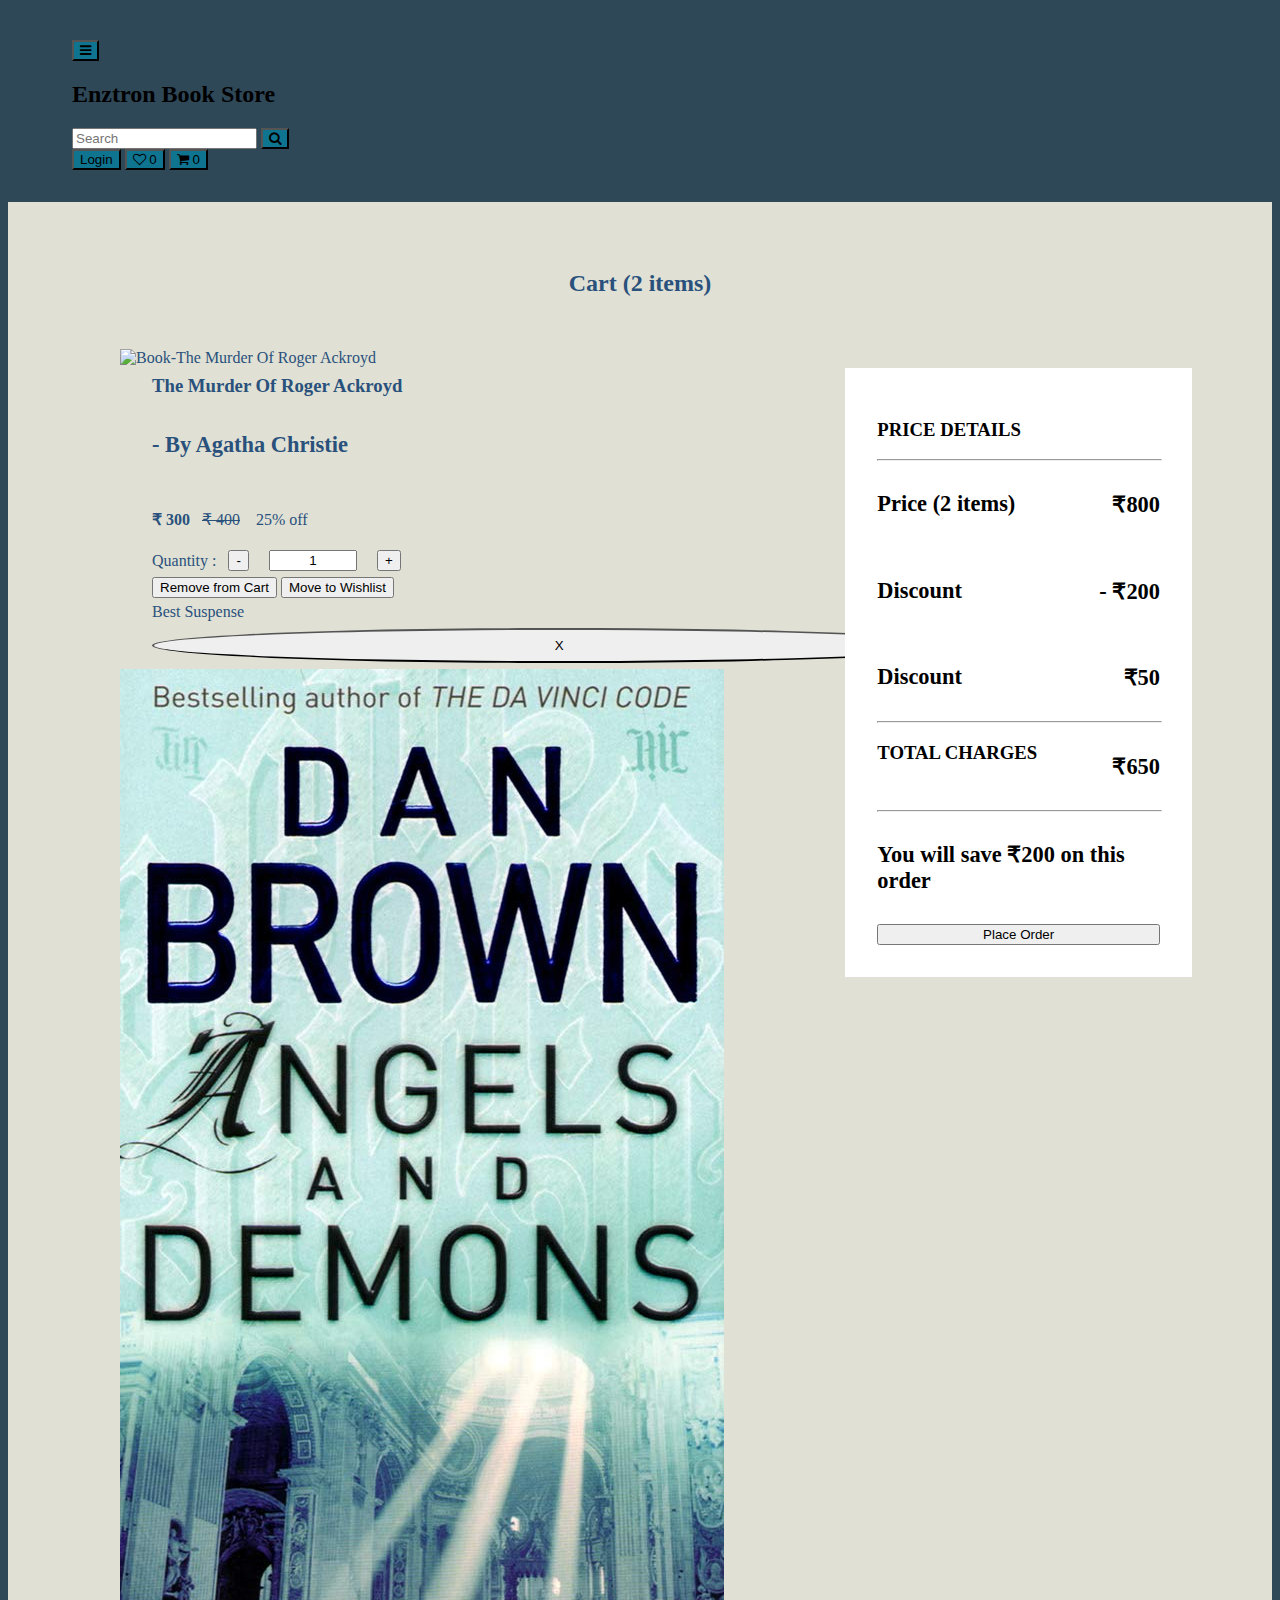
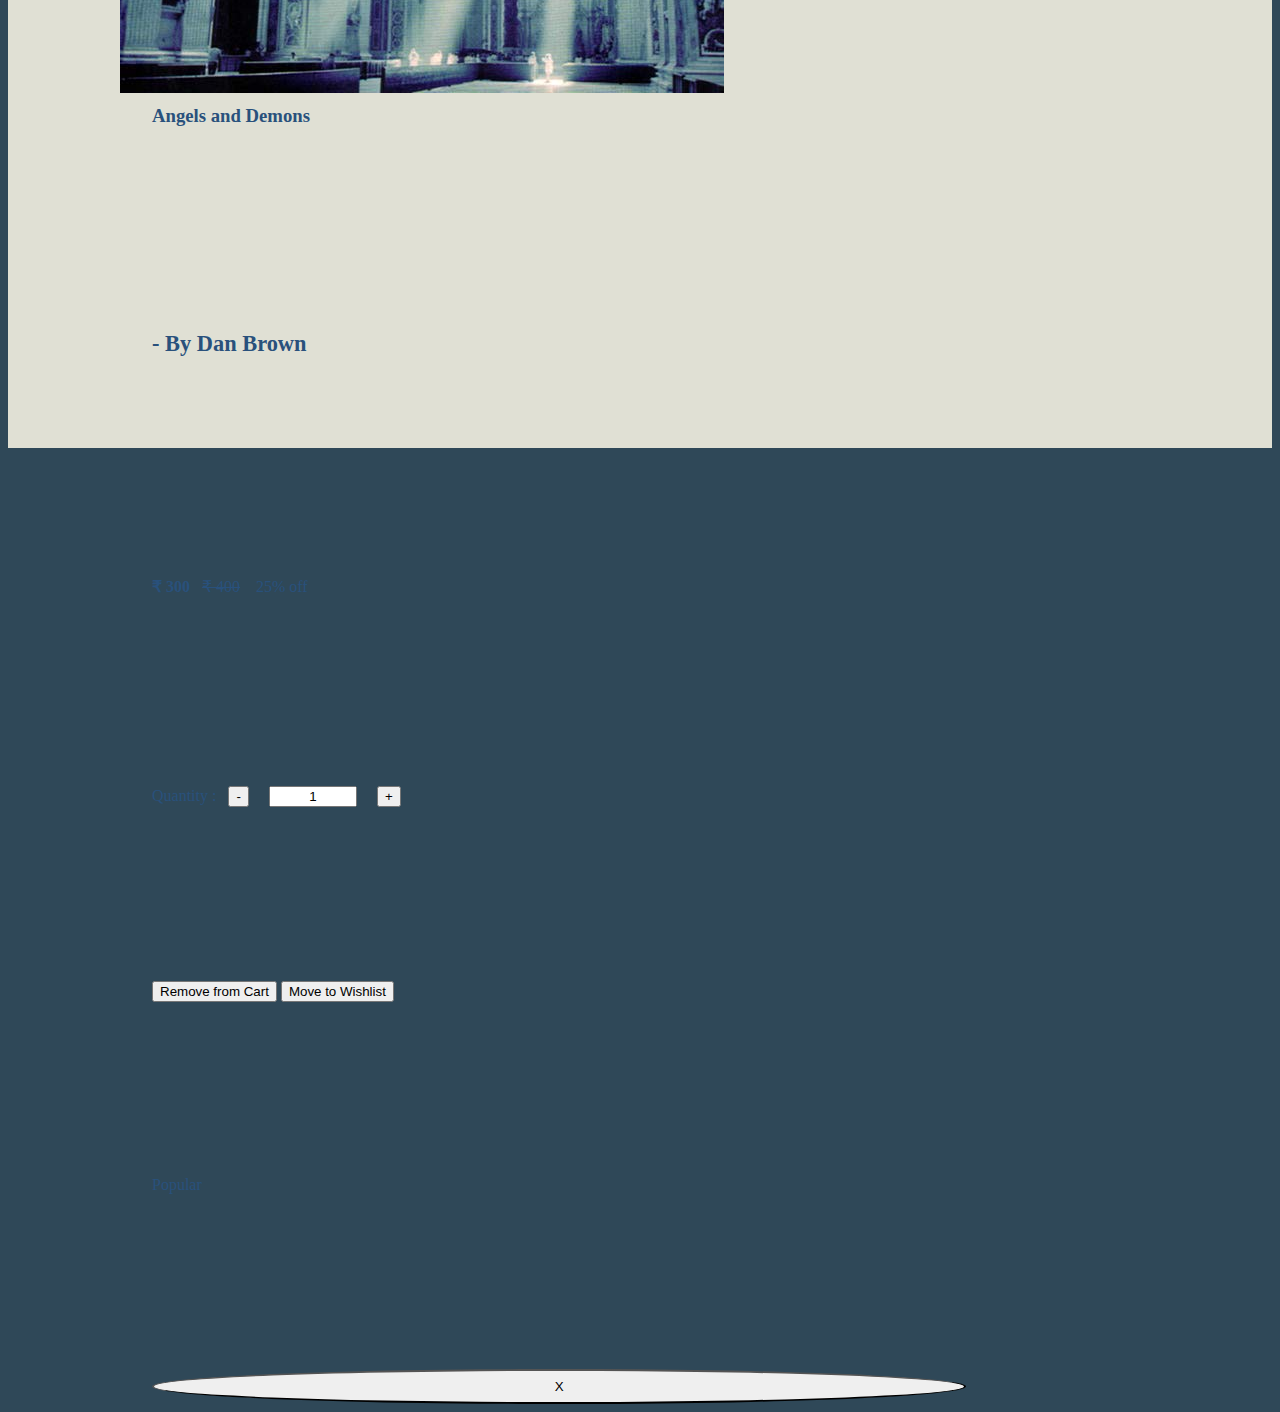
==== Pages/Cart-Page/cart.html @ 8f7949c6 "feat : Finished Wishlist and Cart Page" ====
<!DOCTYPE html>
<html lang="en">
<head>
    <meta charset="UTF-8">
    <meta http-equiv="X-UA-Compatible" content="IE=edge">
    <meta name="viewport" content="width=device-width, initial-scale=1.0">

    <link href="https://maxcdn.bootstrapcdn.com/font-awesome/4.2.0/css/font-awesome.min.css" rel="stylesheet">
    <link rel="stylesheet" href="https://enztron-dev-branch.netlify.app/components.css">
    <link rel="preconnect" href="https://fonts.googleapis.com">
    <link rel="preconnect" href="https://fonts.gstatic.com" crossorigin>
    <link href="https://fonts.googleapis.com/css2?family=Comfortaa:wght@300;400;500;600;700&display=swap" rel="stylesheet">

    <link rel="icon" type="image/x-icon" href="../../Images/favicon-icon.png">
    <link rel="stylesheet" href="../../styles.css">
    <link rel="stylesheet" href="cart.css">
    <script defer src="../topnavbar.js"></script>
    <title>Enztron Store | Cart</title>
</head>
<body>
    <div class="top-bar">
        <div class="left-topbar-container">
            <button class="icon-btn"><i class="fa fa-bars" aria-hidden="true"></i></button>
            <h2 id="top-bar-brand-name">Enztron Book Store</h2>
            <div class="search-bar">
                <input class="search-bar-input" placeholder="Search"/>
                <button id="search-bar-btn">
                    <i class="fa fa-search" aria-hidden="true"></i>
                </button>
            </div>
        </div>
        <div class="right-topbar-container">
            <button class="solid-primary-btn">Login</button>
            <button id="my-wishlist-btn" class="icon-btn">
                <div class="icon-count-badge">
                    <i class="fa fa-heart-o fa-x" aria-hidden="true" ></i>
                    <span class="count-badge-x">0</span>
                </div>
            </button>
            <button id="my-cart-btn" class="icon-btn">
                <div class="icon-count-badge">
                    <i class="fa fa-shopping-cart fa-x" aria-hidden="true" ></i>
                    <span class="count-badge-x">0</span>
                </div>
            </button>
        </div>
    </div>
    <div class="cart-content-container">
        <h2>Cart (2 items)</h2>
        <div class="cart-grid">
            <div class="cart-items-grid">
                
                <div class="card-basic-horizontal">
                    <img class="cart-item-book-img" src="https://enztron-dev-branch.netlify.app/Icons-and-Images/Book-Covers/Book_Cover-The_Murder_Of_Roger_Ackroyd.jpg" alt="Book-The Murder Of Roger Ackroyd">
                    <div id="cart-item-detail" class="card-item-details">
                        
                        <h3>The Murder Of Roger Ackroyd</h3>
                        <h4>- By Agatha Christie</h4>
                        <p>
                            <b>&#8377; 300 &nbsp;&nbsp;</b><del>&#8377; 400</del> &nbsp;&nbsp;
                            <span class="discount-on-card">25% off</span>
                        </p>

                        <div class="item-cart-quantity">
                            <p class="cart-quantity-para">Quantity : &nbsp;&nbsp;</p>
                            <div>
                                <button class="cart-quantity-minus-btn">-</button>
                                <input class="cart-item-quantity-input" type="number" min="0" value="1">
                                <button class="cart-quantity-plus-btn">+</button>
                            </div>
                        </div>

                        <div class="cart-horizontal-card-btns card-button">
                            <button class="solid-primary-btn">Remove from Cart</button>
                            <button class="outline-primary-btn">Move to Wishlist</button>
                        </div>
                        <div class="badge-on-card">
                            Best Suspense
                        </div>
                        <button class="card-dismiss-btn outline-card-secondary-btn">X</button>
                    </div>
                </div>

                <div class="card-basic-horizontal">
                    <img class="cart-item-book-img" src="../../Images/Product-Page/Dan Brown-Angels and Demons.jpg" alt="Book - Angels and Demons">
                    <div id="cart-item-detail" class="card-item-details">
                        
                        <h3>Angels and Demons</h3>
                        <h4>- By Dan Brown</h4>
                        <p>
                            <b>&#8377; 300 &nbsp;&nbsp;</b><del>&#8377; 400</del> &nbsp;&nbsp;
                            <span class="discount-on-card">25% off</span>
                        </p>

                        <div class="item-cart-quantity">
                            <p class="cart-quantity-para">Quantity : &nbsp;&nbsp;</p>
                            <div>
                                <button class="cart-quantity-minus-btn">-</button>
                                <input class="cart-item-quantity-input" type="number" min="0" value="1">
                                <button class="cart-quantity-plus-btn">+</button>
                            </div>
                        </div>

                        <div class="cart-horizontal-card-btns card-button">
                            <button class="solid-primary-btn">Remove from Cart</button>
                            <button class="outline-primary-btn">Move to Wishlist</button>
                        </div>

                        <div class="badge-on-card">
                            Popular
                        </div>
                        <button class="card-dismiss-btn outline-card-secondary-btn">X</button>
                    </div>
                </div>

            </div>
            <div class="cart-bill">
                <h3>PRICE DETAILS</h3>

                <hr>

                <div class="cart-price-container">
                    <h4>Price <span>(2 items)</span></h4>
                    <h4 id="price-sum"><b>&#8377;800</b></h4>
                </div>

                <div class="cart-discount-container">
                    <h4>Discount</h4>
                    <h4 id="price-discount"><b>- &#8377;200</b></h4>
                </div>

                <div class="cart-delivery-charges-container">
                    <h4>Discount</h4>
                    <h4 id="delivery-charges"><b>&#8377;50</b></h4>
                </div>

                <hr>

                <div class="cart-delivery-charges-container">
                    <h3><b>TOTAL CHARGES</b></h3>
                    <h4 id="total-charges"><b>&#8377;650</b></h4>
                </div>

                <hr>

                <h4>You will save <b>&#8377;200</b> on this order</h4>

                <button class="place-order-btn solid-secondary-btn">Place Order</button>

            </div>
        </div>
    </div>
    <script defer src="cart.js"></script>
</body>
</html>
---- styles.css ----
:root
{
    --dark-grey     : #2F4858;
    --royal-blue    : #29517C;
    --sky-blue      : #0e7490;
    --background-color-dull-yellow: rgb(224, 224, 212);
}

html
{
    background-color: var(--dark-grey);
}

body
{
    display: flex;
    flex-direction: column;
    color: var(--background-color);
    background-color: var(--dark-grey);
}

html, body
{
    height: fit-content;
}

For all scrollbars
body::-webkit-scrollbar 
{
    height: 1em;
}
  
body::-webkit-scrollbar-track 
{
    background: var(--light-grey);
}
  
body::-webkit-scrollbar-thumb 
{
    background: var(--sky-blue);
}

h4
{
    font-size: 1.4rem;
}

a, a:visited, a:hover, a:active {
    color: var(--background-color);
}

a::after
{
    content: '';
    display: block;
    width: 0px;
    height: 2px;
    background: var(--background-color);
    transition: width .3s;
}

a:hover::after
{
    width: 100%;
}

.top-bar
{
    z-index: 10;
    border: none;
    background-color: var(--dark-grey);
    padding: 2rem 4rem;
    color: var(--background-color);
    border-bottom: 1px solid var(--background-color);
}

.top-bar button
{
    background-color: var(--sky-blue);
}

.top-bar button:hover
{
    background: var(--royal-blue)
                radial-gradient(circle, transparent 1%, 
                rgb(54, 99, 146) 1%) center/15000%;
}

.top-bar button:active 
{
    background-color: rgb(54, 99, 146);
    background-size: 100%;
    transition: background 0s;
}

@media screen and (max-width:1305px){
    .top-bar
    {
        flex-direction: row;
        gap: 1rem;
    }
}

@media screen and (max-width:1015px){
    .top-bar
    {
        flex-direction: column;
        gap: 1rem;
    }
}

#top-bar-brand-name
{
    cursor: pointer;
}

.search-bar .search-bar-input
{
    outline: none;
}

.homepage-main
{
    height: 100%;
    display: flex;
    flex-direction: column;
    justify-content: center;
    align-items: center;
    padding: 1rem 4rem 4rem 4rem;
}

.homepage-content
{
    width: 100%;
    height: 100%;
    display: flex;
    flex-direction: column;
    background-color: transparent;
}

.genre-cards-container
{
    width: 100%;
    height: 20%;
    padding: 1rem;
    display: grid;
    grid-template-columns: repeat(5, 1fr);
    gap: 2rem;
    background-color: transparent;
}

.explore-cards-container
{
    width: 100%;
    height: 20%;
    padding: 1rem;
    display: none;
    background-color: transparent;
}

.genre-cards, .explore-card
{
    width: 100%;
    height: 100%;
    display: flex;
    justify-content: center;
    align-items: center;
    color: var(--background-color);
    background-color: var(--sky-blue);
    box-shadow: 0 0 1px rgb(48 48 48 / 54%);
}

.genre-cards:hover , .explore-card:hover
{
    background-color: var(--royal-blue);
}

.explore-card
{
    display: none;
}

.homepage-image-container
{
    width: 100%;
    height: 80%;
    padding: 1rem;
    background-color: transparent;
}

.homepage-image
{
    width: 100%;
    height: 100%;
    object-fit: cover;
}

.new-arrivals-container
{
    width: 100%;
    padding: 1rem;
    display: grid;
    grid-template-columns: 1fr 1fr;
    gap : 2rem;
    background-color: transparent;
}

.new-arrivals
{
    position: relative;
    display: grid;
    padding: 2rem;
    grid-template-columns: 30% auto;
    gap: 2rem;
    color: var(--background-color);
    background-color: var(--sky-blue);
}

.new-arrival-badge
{
    position: absolute;
    top: 0;
    right: 0;
    margin: 0;
    padding: 0 1rem;
    background-color: var(--notification-or-error);
}

.container1
{
    max-width: 100%;
    max-height: 100%;
    display: flex;
    justify-content: center;
    align-items: flex-start;
    background-color: transparent;
}

.new-arrivals-images
{
    max-width: 100%;
    max-height: 100%;
    object-fit: cover;
}

.container2
{
    height: fit-content;
    display: flex;
    flex-direction: column;
    justify-content: space-between;
    align-items: flex-start;
    padding: 2rem 1rem 1rem 1rem;
    background-color:transparent;
}

.container2 h2
{
    margin-top: 0;
}



@media screen and (max-width:1110px){

    .genre-cards
    {
        display: none;
    }

    .explore-cards-container
    {
        display: grid;
        grid-template-columns: 1fr;
        gap: 2rem;
    }

    .explore-card
    {
        width: 100%;
        display: flex;
        justify-content: center;
        align-items: center;
    }

    .new-arrivals-container
    {
        margin-top: 4rem;
        grid-template-columns: 1fr;
        grid-template-rows: repeat(auto-fit, 1fr);
    }

    .new-arrivals
    {
        display: flex;
        align-items: center;
        max-height: fit-content;
    }

    .container1
    {
        align-items: center;
        height: 25rem;
    }

    .container2
    {
        display: flex;
        justify-content: center;
        align-items: center;
    }

    .new-arrivals-images
    {
        max-width: 100%;
    }
    .new-arrivals-description
    {
        display: none;
    }
}

.card-basic:hover, .card-basic-horizontal:hover
{
    cursor: pointer;
}

.footer
{
    width: 100%;
    max-width: 100%;
    padding-top: 3rem;
    margin-top: 8rem;
    position: relative;
    bottom: 0px;
    display: flex;
    flex-direction: column;
    align-items: center;
    background-color: var(--dark-grey);
    border-top: 1px solid var(--background-color);
    text-align: center;
}

.footer-div
{
    display: flex;
    flex-direction: row;
    width: 100%;
    flex-shrink: 2;
    padding-bottom: 3rem;
    justify-content: space-evenly;
}

.footer-link
{
    text-decoration: none;
    color: var(--background-color);
    padding: 2rem 0 0 0;
}

.footer .footer-link::after {
    content: '';
    display: block;
    width: 0px;
    height: 2px;
    background: var(--background-color);
    transition: width .3s;
}

.footer .footer-link:hover::after 
{
    width: 100%;
}


@media only screen and (max-width:300px)
{
    .footer-div
    {
        flex-direction: column;
    }
}
---- Pages/Cart-Page/cart.css ----
.cart-content-container
{
    display: flex; 
    flex-direction: column;
    justify-content: flex-start;
    align-items: center;
    min-height: 100vh;
    color: var(--royal-blue);
    padding: 3rem;
    background-color: var(--background-color-dull-yellow);
}

.cart-grid
{
    display: grid;
    width: 80%;
    min-width: fit-content;
    padding: 2rem;
    gap: 2rem;
    grid-template-columns: 1fr 1fr 1fr;
}

.cart-items-grid
{
    grid-column: 1/3;
    display: flex;
    flex-direction: column;
    justify-content: flex-start;
    gap: 2rem;
    background-color: var(--background-color-dull-yellow);
}

.card-basic-horizontal
{
    min-width: 50.9rem;
    max-width: 100%;
    padding-left: 2rem;
}

.outline-card-secondary-btn.card-dismiss-btn
{
    padding:0.5rem 0.789rem;
    right: 3px;
    border-radius: 50%;
}

.card-basic-horizontal h3
{
    margin: 0;
}

.cart-item-book-img
{
    max-height: 100%;
}

#cart-item-detail
{
    display: flex;
    flex-direction: column;
    justify-content: space-between;
    width: 100%;
    height: 100%;
    padding: 0.5rem 2rem;
}

.cart-quantity-para
{
    display: inline;
    margin: 0;
}

.item-cart-quantity
{
    display: flex;
    justify-content: flex-start;
    align-items: center;
    flex-wrap: wrap;
}

.outline-card-secondary-btn
{
    padding: 0.2rem 0.8rem;
    margin-top: 1px;
}

input::-webkit-outer-spin-button,
input::-webkit-inner-spin-button {
  -webkit-appearance: none;
}

.cart-item-quantity-input
{
    outline: none;
    width: 5rem;
    margin: 0 1rem;
    text-align: center;
}

.cart-horizontal-card-btns
{
    flex-direction: column;
    gap:1rem;
}

.cart-horizontal-card-btns button
{
    margin: 0;
}

.cart-bill
{
    height: fit-content;
    grid-column: 3/4;
    margin-top: 1.2rem;
    padding: 2rem;
    display: flex;
    flex-direction: column;
    align-items: flex-start;
    color: black;
    background-color: white;
}

.cart-bill hr
{
    margin: 0;
    width: 100%;
}

.cart-price-container, .cart-discount-container, .cart-delivery-charges-container
{
    width: 100%;
    display: flex;
    justify-content: space-between;
}

.place-order-btn
{
    width: 100%;
    margin: 0;
}

@media only screen and (max-width:1125px)
{

    .cart-bill
    {
        grid-column: 2/3;
        grid-row: 2/3;
    }

    .cart-items-grid
    {
        grid-column: 2/3;
        grid-row: 3/auto;
    }
}
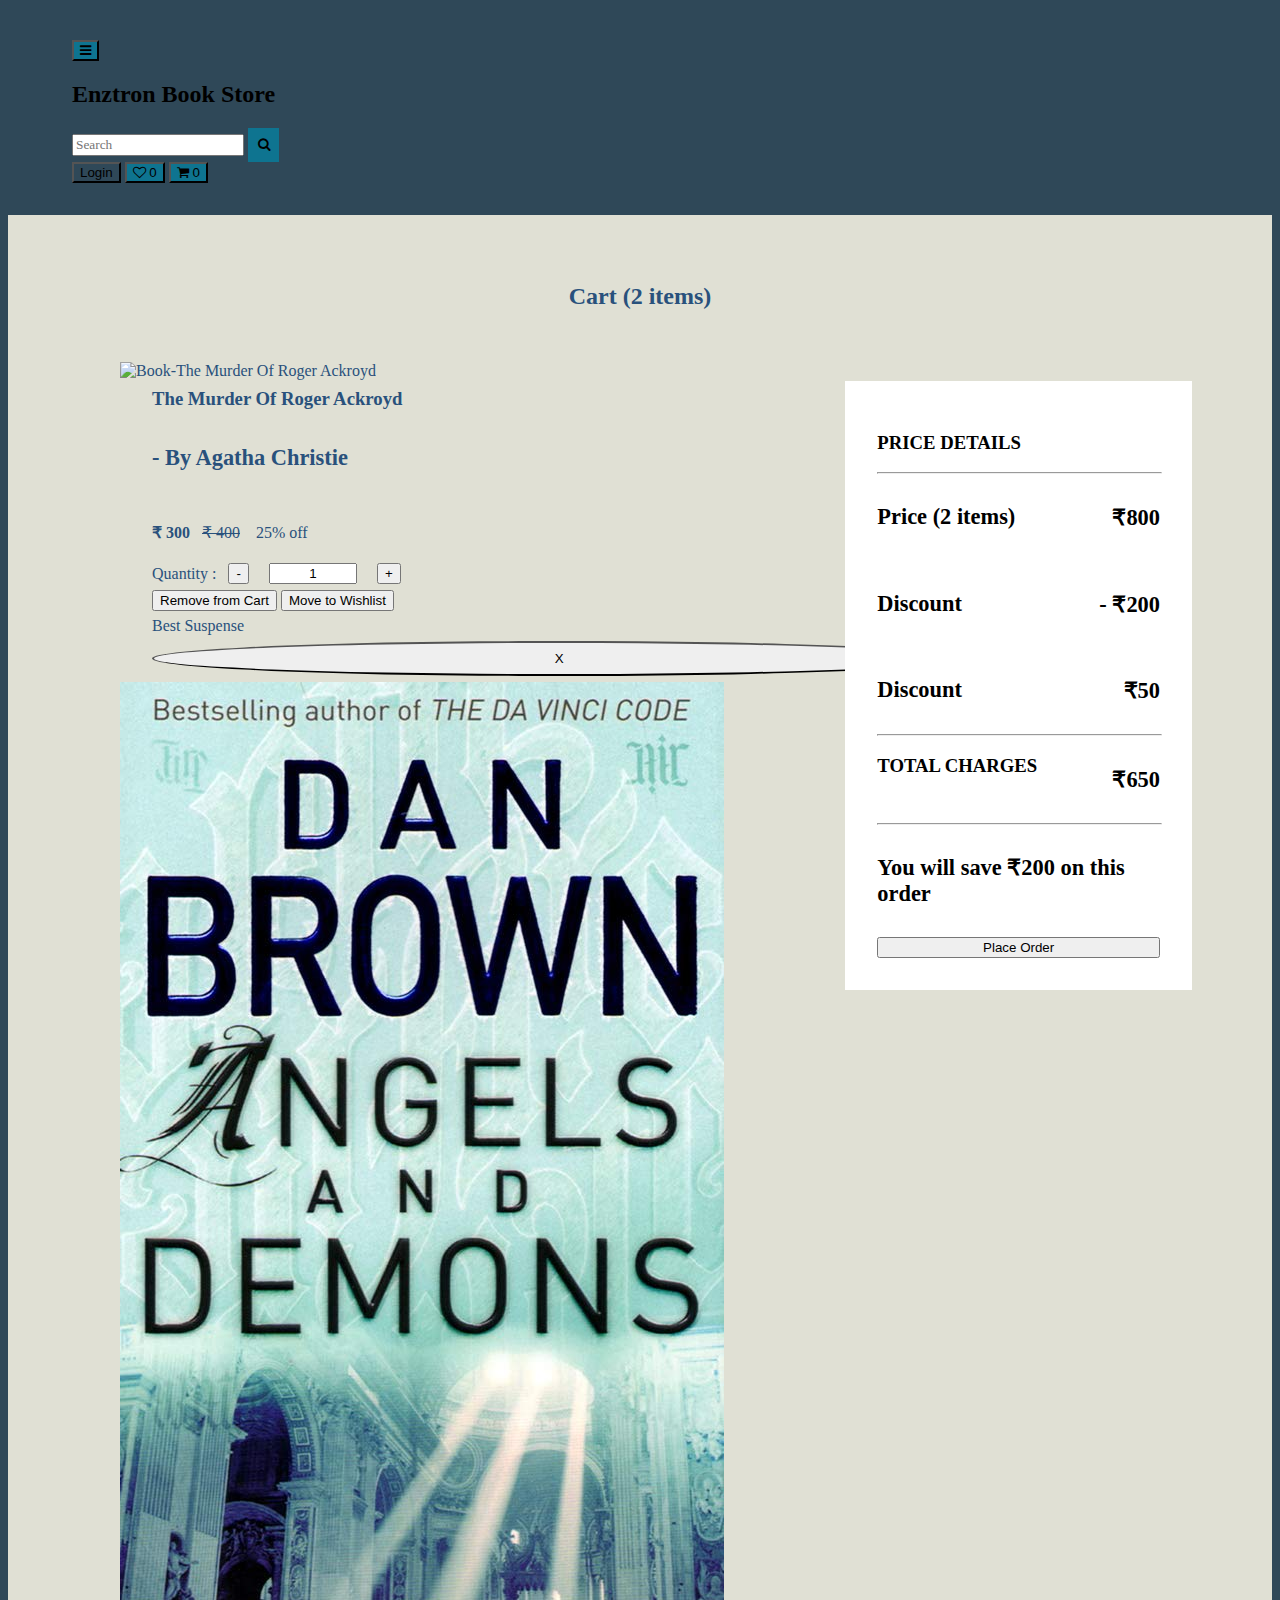
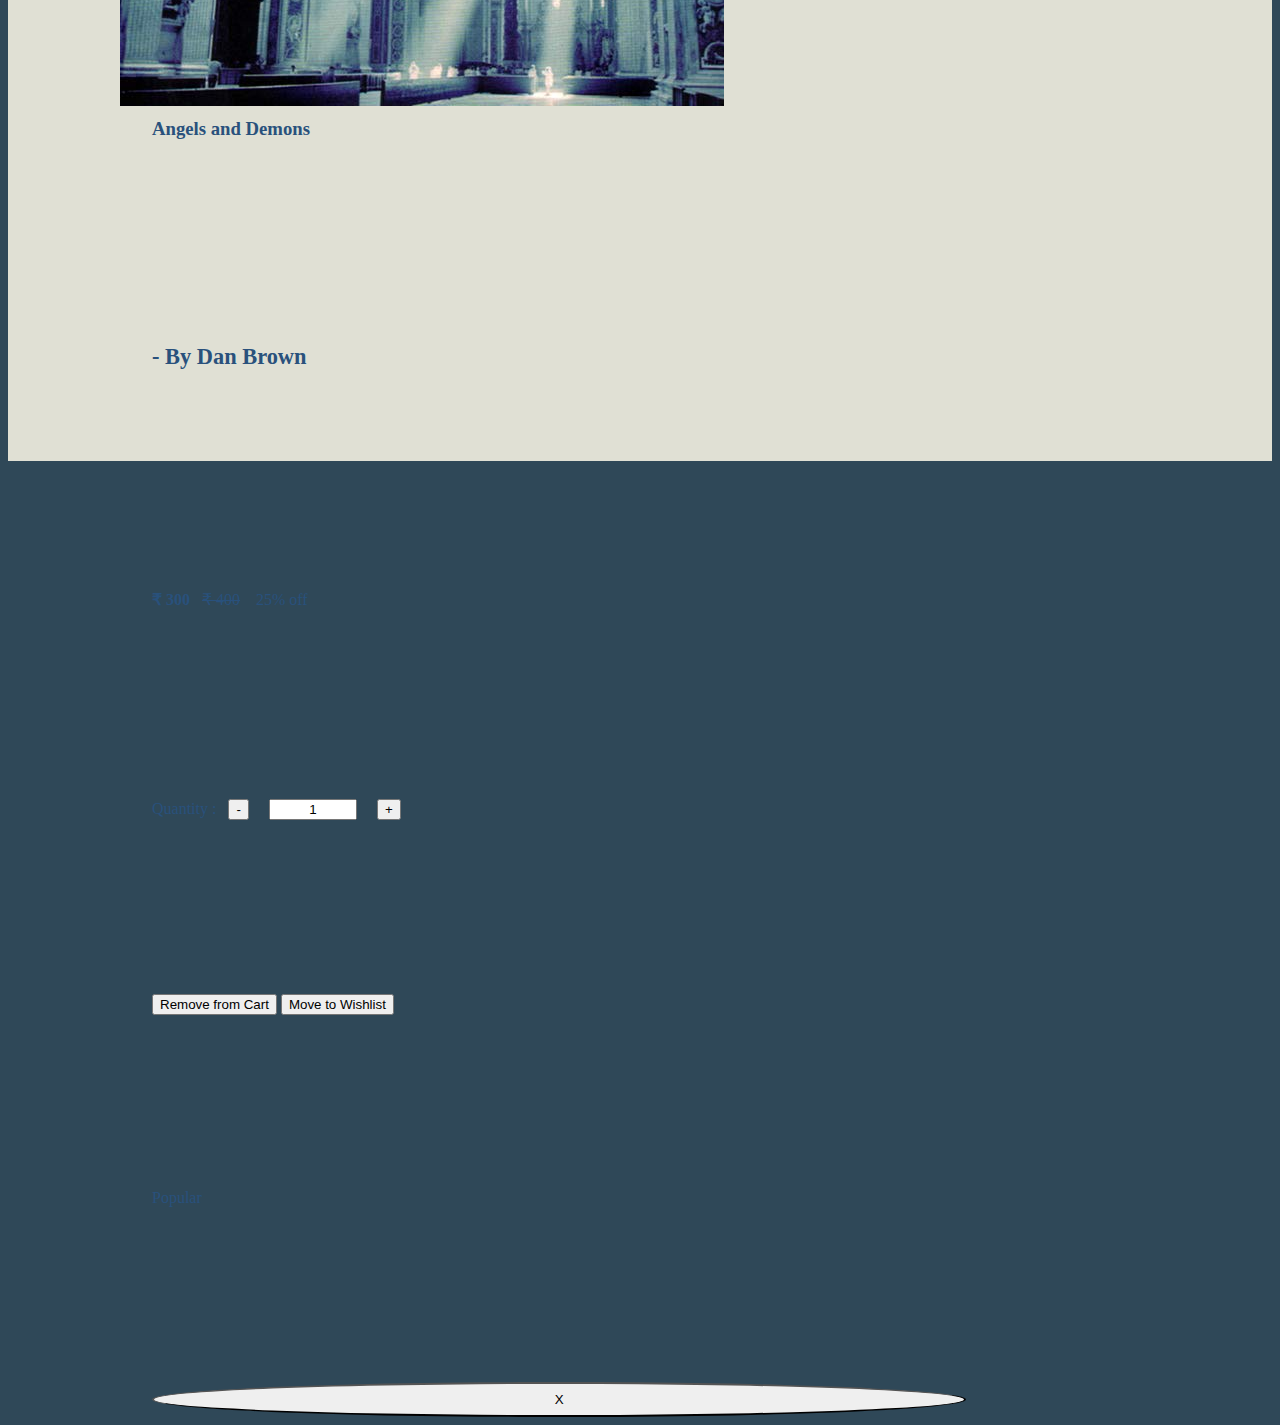
==== commit 42e5f720: "style : Change of navbar styling and card grids alignment" ====
--- a/Pages/Cart-Page/cart.html
+++ b/Pages/Cart-Page/cart.html
@@ -30,7 +30,7 @@
             </div>
         </div>
         <div class="right-topbar-container">
-            <button class="solid-primary-btn">Login</button>
+            <button id="navbar-login-btn" class="solid-primary-btn">Login</button>
             <button id="my-wishlist-btn" class="icon-btn">
                 <div class="icon-count-badge">
                     <i class="fa fa-heart-o fa-x" aria-hidden="true" ></i>
--- a/styles.css
+++ b/styles.css
@@ -79,6 +79,11 @@
     background-color: var(--sky-blue);
 }
 
+#navbar-login-btn
+{
+    background-color: var(--pink-color);
+}
+
 .top-bar button:hover
 {
     background: var(--royal-blue)
@@ -114,9 +119,21 @@
     cursor: pointer;
 }
 
-.search-bar .search-bar-input
+.search-bar
+{
+    border: none;
+}
+
+.search-bar-input
 {
     outline: none;
+    font-family: inherit;
+}
+
+#search-bar-btn
+{
+    border: none;
+    padding: 9.6px;
 }
 
 .homepage-main
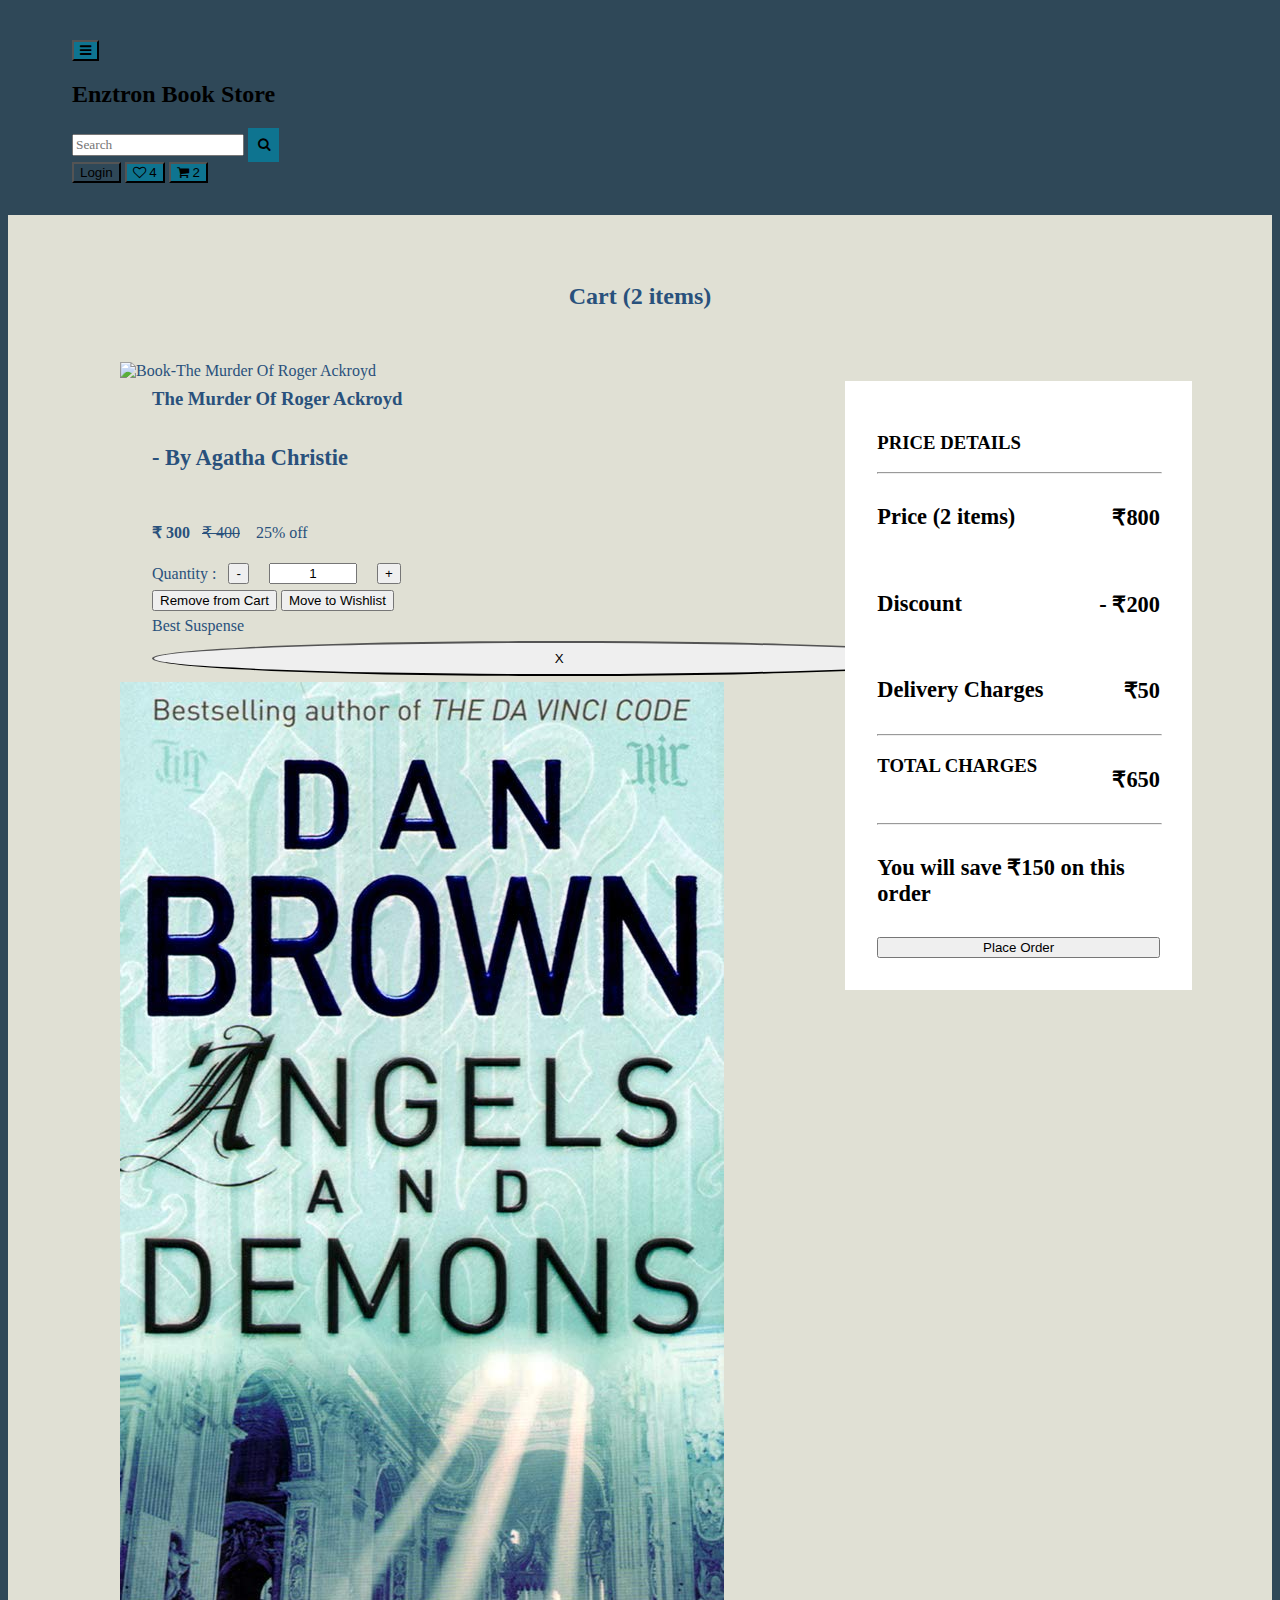
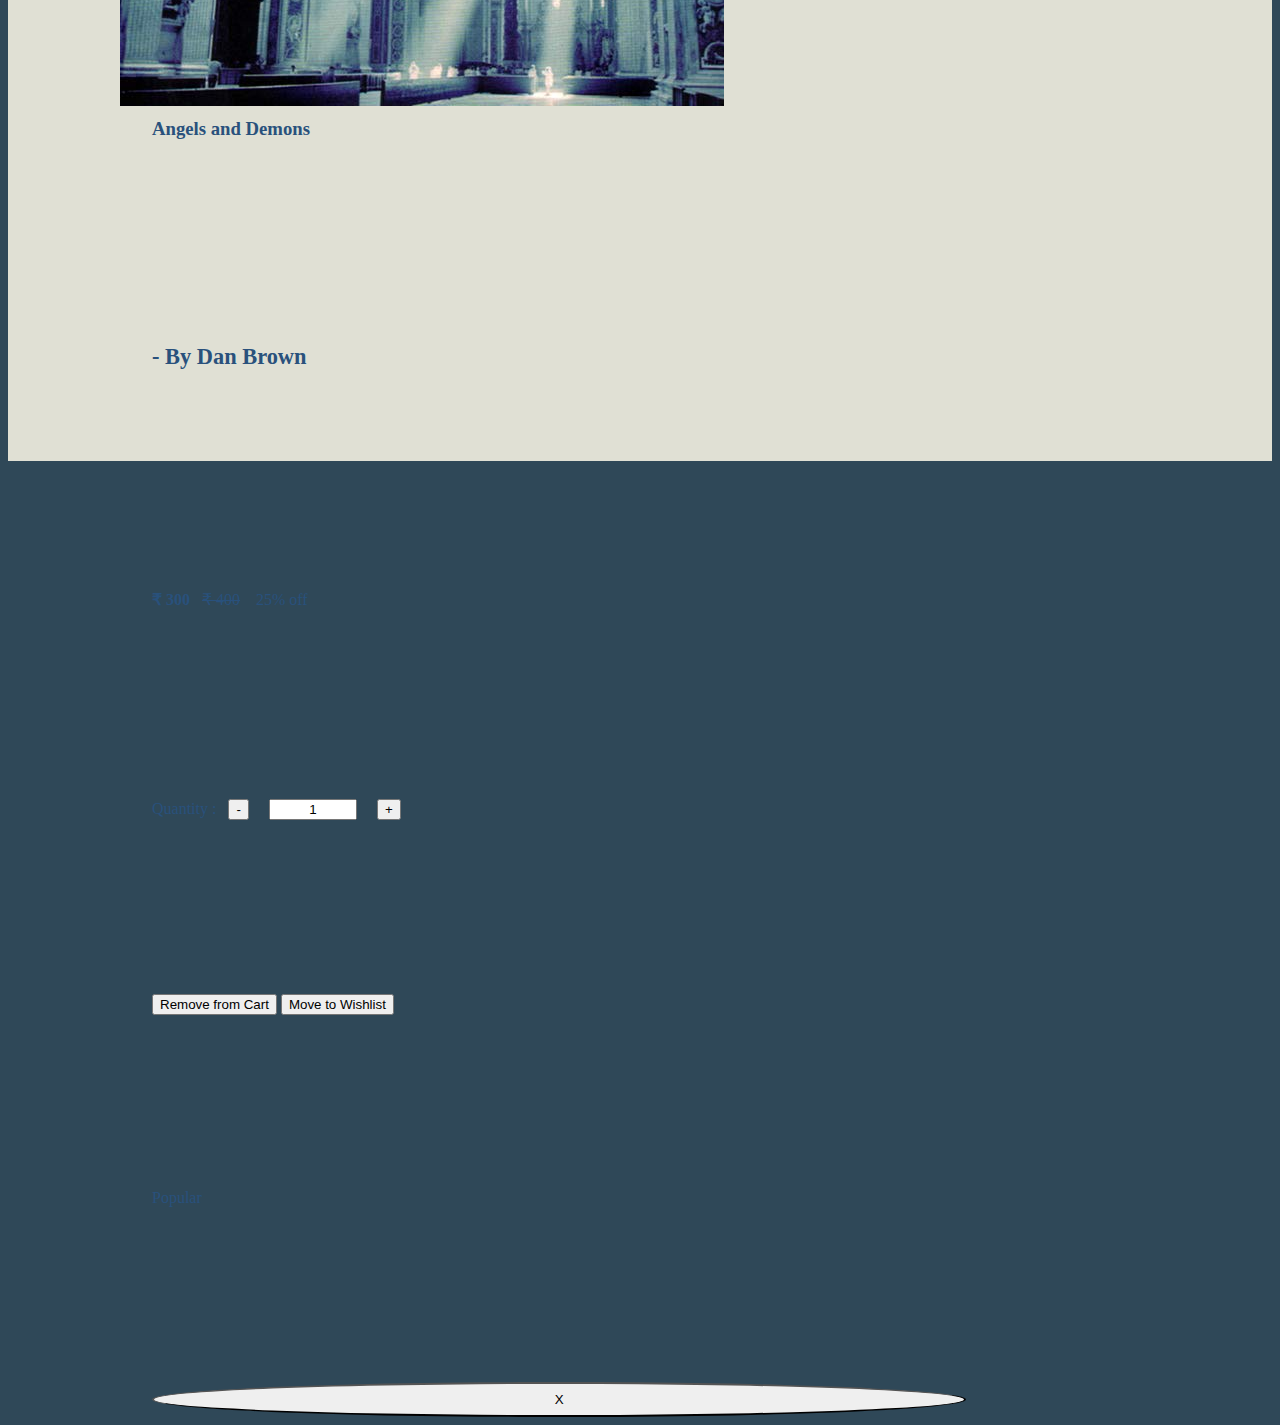
==== commit 6cfbcd13: "feat : Finished Login and Signup Page" ====
--- a/Pages/Cart-Page/cart.html
+++ b/Pages/Cart-Page/cart.html
@@ -20,7 +20,7 @@
 <body>
     <div class="top-bar">
         <div class="left-topbar-container">
-            <button class="icon-btn"><i class="fa fa-bars" aria-hidden="true"></i></button>
+            <button id="top-bar-ham-menu-btn" class="icon-btn"><i class="fa fa-bars" aria-hidden="true"></i></button>
             <h2 id="top-bar-brand-name">Enztron Book Store</h2>
             <div class="search-bar">
                 <input class="search-bar-input" placeholder="Search"/>
@@ -34,13 +34,13 @@
             <button id="my-wishlist-btn" class="icon-btn">
                 <div class="icon-count-badge">
                     <i class="fa fa-heart-o fa-x" aria-hidden="true" ></i>
-                    <span class="count-badge-x">0</span>
+                    <span class="count-badge-x">4</span>
                 </div>
             </button>
             <button id="my-cart-btn" class="icon-btn">
                 <div class="icon-count-badge">
                     <i class="fa fa-shopping-cart fa-x" aria-hidden="true" ></i>
-                    <span class="count-badge-x">0</span>
+                    <span class="count-badge-x">2</span>
                 </div>
             </button>
         </div>
@@ -130,7 +130,7 @@
                 </div>
 
                 <div class="cart-delivery-charges-container">
-                    <h4>Discount</h4>
+                    <h4>Delivery Charges</h4>
                     <h4 id="delivery-charges"><b>&#8377;50</b></h4>
                 </div>
 
@@ -143,7 +143,7 @@
 
                 <hr>
 
-                <h4>You will save <b>&#8377;200</b> on this order</h4>
+                <h4>You will save <b>&#8377;150</b> on this order</h4>
 
                 <button class="place-order-btn solid-secondary-btn">Place Order</button>
 
--- a/styles.css
+++ b/styles.css
@@ -64,6 +64,25 @@
     width: 100%;
 }
 
+.blue-links, .blue-links:visited, .blue-links:hover, .blue-links:active {
+    color: var(--royal-blue);
+}
+
+.blue-links::after
+{
+    content: '';
+    display: block;
+    width: 0px;
+    height: 2px;
+    background: var(--royal-blue);
+    transition: width .3s;
+}
+
+.blue-links:hover::after
+{
+    width: 100%;
+}
+
 .top-bar
 {
     z-index: 10;
@@ -74,6 +93,44 @@
     border-bottom: 1px solid var(--background-color);
 }
 
+@media screen and (max-width:1305px){
+    .top-bar
+    {
+        flex-direction: row;
+        gap: 1rem;
+    }
+}
+
+@media screen and (max-width:1015px){
+    .top-bar
+    {
+        flex-direction: column;
+        gap: 1rem;
+    }
+}
+
+#top-bar-brand-name
+{
+    cursor: pointer;
+}
+
+.search-bar
+{
+    border: none;
+}
+
+.search-bar-input
+{
+    outline: none;
+    font-family: inherit;
+}
+
+#search-bar-btn
+{
+    border: none;
+    padding: 9.6px;
+}
+
 .top-bar button
 {
     background-color: var(--sky-blue);
@@ -82,6 +139,7 @@
 #navbar-login-btn
 {
     background-color: var(--pink-color);
+    transition: none;
 }
 
 .top-bar button:hover
@@ -96,44 +154,6 @@
     background-color: rgb(54, 99, 146);
     background-size: 100%;
     transition: background 0s;
-}
-
-@media screen and (max-width:1305px){
-    .top-bar
-    {
-        flex-direction: row;
-        gap: 1rem;
-    }
-}
-
-@media screen and (max-width:1015px){
-    .top-bar
-    {
-        flex-direction: column;
-        gap: 1rem;
-    }
-}
-
-#top-bar-brand-name
-{
-    cursor: pointer;
-}
-
-.search-bar
-{
-    border: none;
-}
-
-.search-bar-input
-{
-    outline: none;
-    font-family: inherit;
-}
-
-#search-bar-btn
-{
-    border: none;
-    padding: 9.6px;
 }
 
 .homepage-main
